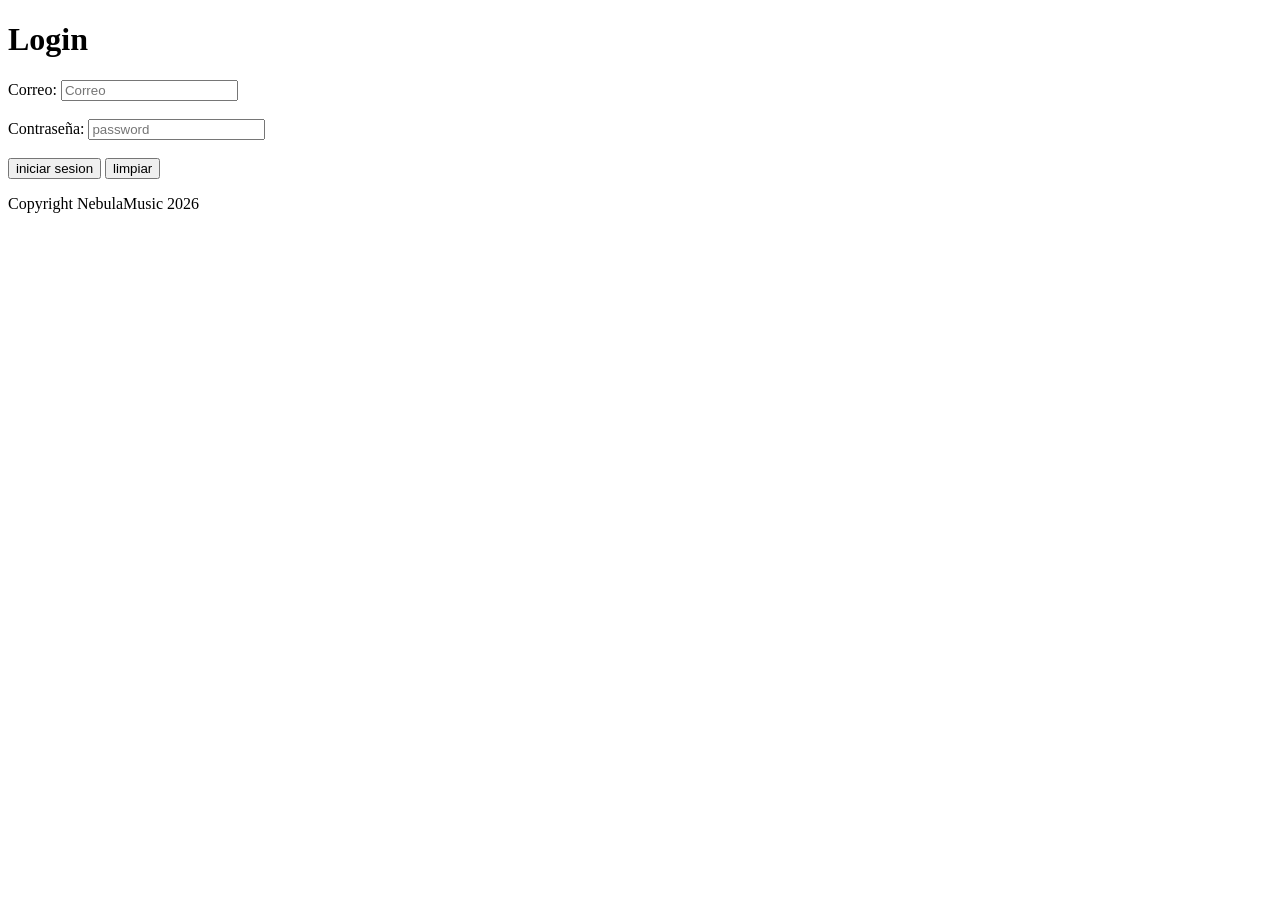
==== src/main/resources/templates/login.html @ 37b59b70 "Initial commit" ====
<!DOCTYPE html>
<html>

<head>
    <meta charset="utf-8">
    <meta http-equiv="X-UA-Compatible" content="IE=edge">
    <title>Nebula Music - login</title>
    <meta name="viewport" content="width=device-width, initial-scale=1.0">
    <link rel="stylesheet" href="../static/style-form.css">
</head>

<body>
    <h1>Login</h1>
    <main class="auth-card">
        <section class="auth-card">
            <form method="post" action="/autenticacion">
                <label for="correo">Correo: </label>
                <input type="email" id="correo" name="correo" placeholder="Correo">
                <br><br>
                <label for="contrasenia">Contraseña:</label>
                <input type="password" id="contrasenia" name="contrasenia" placeholder="password">
                <br><br>
                <input type="submit" value="iniciar sesion">
                <input type="reset" value="limpiar">
            </form>
        </section>
    </main>
    <footer>
        <p>Copyright NebulaMusic 2026</p>
    </footer>
</body>

</html>
---- src/main/resources/static/style-form.css ----
h1{
    text-align: left;
}
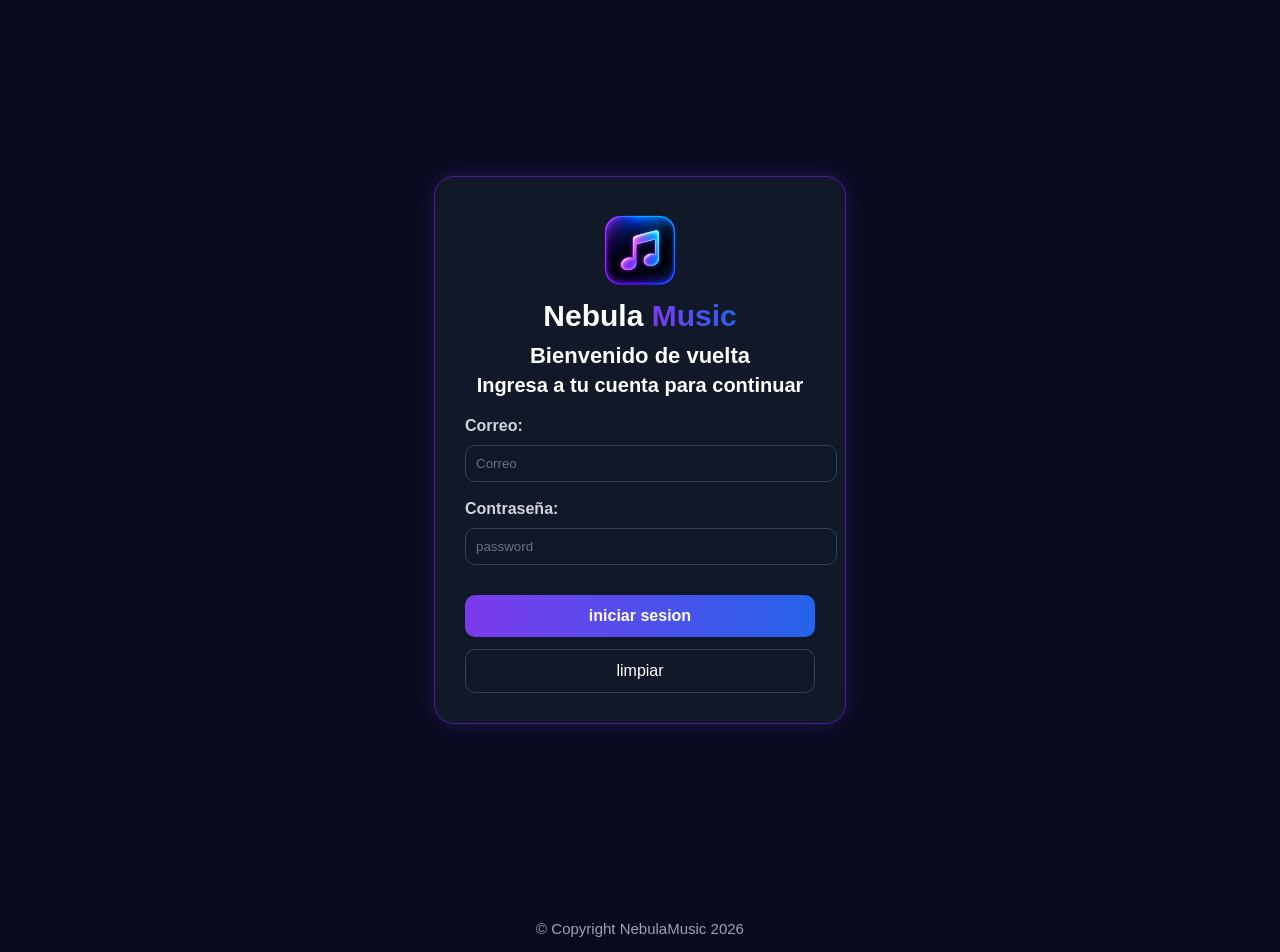
==== commit 69367638: "nebulaMusicPro" ====
--- a/src/main/resources/templates/login.html
+++ b/src/main/resources/templates/login.html
@@ -10,9 +10,12 @@
 </head>
 
 <body>
-    <h1>Login</h1>
-    <main class="auth-card">
+    <main class="auth-container">
         <section class="auth-card">
+            <img src="../static/nebula-music.png" alt="Nebula Music">
+            <h1>Nebula <span>Music</span></h1>
+            <h2>Bienvenido de vuelta</h2>
+            <h3>Ingresa a tu cuenta para continuar</h3>
             <form method="post" action="/autenticacion">
                 <label for="correo">Correo: </label>
                 <input type="email" id="correo" name="correo" placeholder="Correo">
@@ -26,7 +29,7 @@
         </section>
     </main>
     <footer>
-        <p>Copyright NebulaMusic 2026</p>
+        <p>© Copyright NebulaMusic 2026</p>
     </footer>
 </body>
 
--- a/src/main/resources/static/style-form.css
+++ b/src/main/resources/static/style-form.css
@@ -1,3 +1,145 @@
-h1{
-    text-align: left;
+body {
+    margin: 0;
+    background-color: #070b1d;
+    color: white;
+    font-family: arial, sans-serif;
+}
+
+.auth-container {
+    min-height: 100vh;
+    display: flex;
+    justify-content: center;
+    align-items: center;
+}
+
+.auth-card {
+    width: 350px;
+    padding: 30px;
+    background-color: #111827;
+    border: 1px solid #4c1d95;
+    border-radius: 15px;
+}
+
+img{
+    width: 25%;
+    display: block;
+    margin: 0 auto;
+    margin-bottom: 5px;
+}
+
+h1 {
+    color:white;
+    text-align: center;
+    font-size: 30px;
+    margin-bottom: 10px;
+    margin-top: 0px;
+}
+
+h1 span{
+    background: linear-gradient(90deg, #7c3aed, #2563eb);
+    background-clip: text;
+    color:transparent;
+}
+
+h2 {
+    text-align: center;
+    font-size: 22px;
+    color: white;
+    margin-bottom: 5px;
+    margin-top: 0px;
+}
+
+h3 {
+    text-align: center;
+    font-size: 20px;
+    color: white;
+    margin-top: 0;
+}
+
+label {
+    display: block;
+    margin-bottom: 10px;
+    font-weight: bold;
+    color: #d1d5db;
+}
+
+input[type="email"],
+input[type="password"] {
+    width: 100%;
+    padding: 10px;
+    background-color: #0f172a;
+    border: 1px solid #374151;
+    border-radius: 10px;
+    color: white;
+}
+
+input[type="submit"] {
+    background-color: #7c3aed;
+    color: white;
+}
+
+input[type="reset"] {
+    background-color: #1f2937;
+    color: white;
+}
+
+footer {
+    text-align: center;
+    color: #9ca3af;
+    margin-top: 20px;
+    font-size: 14px;
+}
+
+input::placeholder {
+    color: #6b7280;
+}
+
+input[type="submit"]:hover,
+input[type="reset"]:hover {
+    opacity: 0.8;
+}
+
+input[type="email"]:focus,
+input[type="password"]:focus {
+    outline: none;
+    border-color: #7c3aed;
+}
+
+input[type="submit"] {
+    background: linear-gradient(90deg, #7c3aed, #2563eb);
+    color: white;
+    border: none;
+    font-weight: bold;
+}
+
+input[type="reset"] {
+    background-color: #111827;
+    color: white;
+    border: 1px solid #374151;
+}
+
+.auth-card {
+    width: 350px;
+    padding: 30px;
+    background-color: #111827;
+    border: 1px solid #4c1d95;
+    border-radius: 20px;
+    box-shadow: 0 0 25px rgba(124, 58, 237, 0.25);
+}
+
+footer {
+    text-align: center;
+    margin-top: 20px;
+    color: #9ca3af;
+    font-size: 15px;
+}
+
+input[type="submit"],
+input[type="reset"] {
+    width: 100%;
+    padding: 12px;
+    margin-top: 12px;
+    border-radius: 10px;
+    font-size: 16px;
+    cursor: pointer;
 }
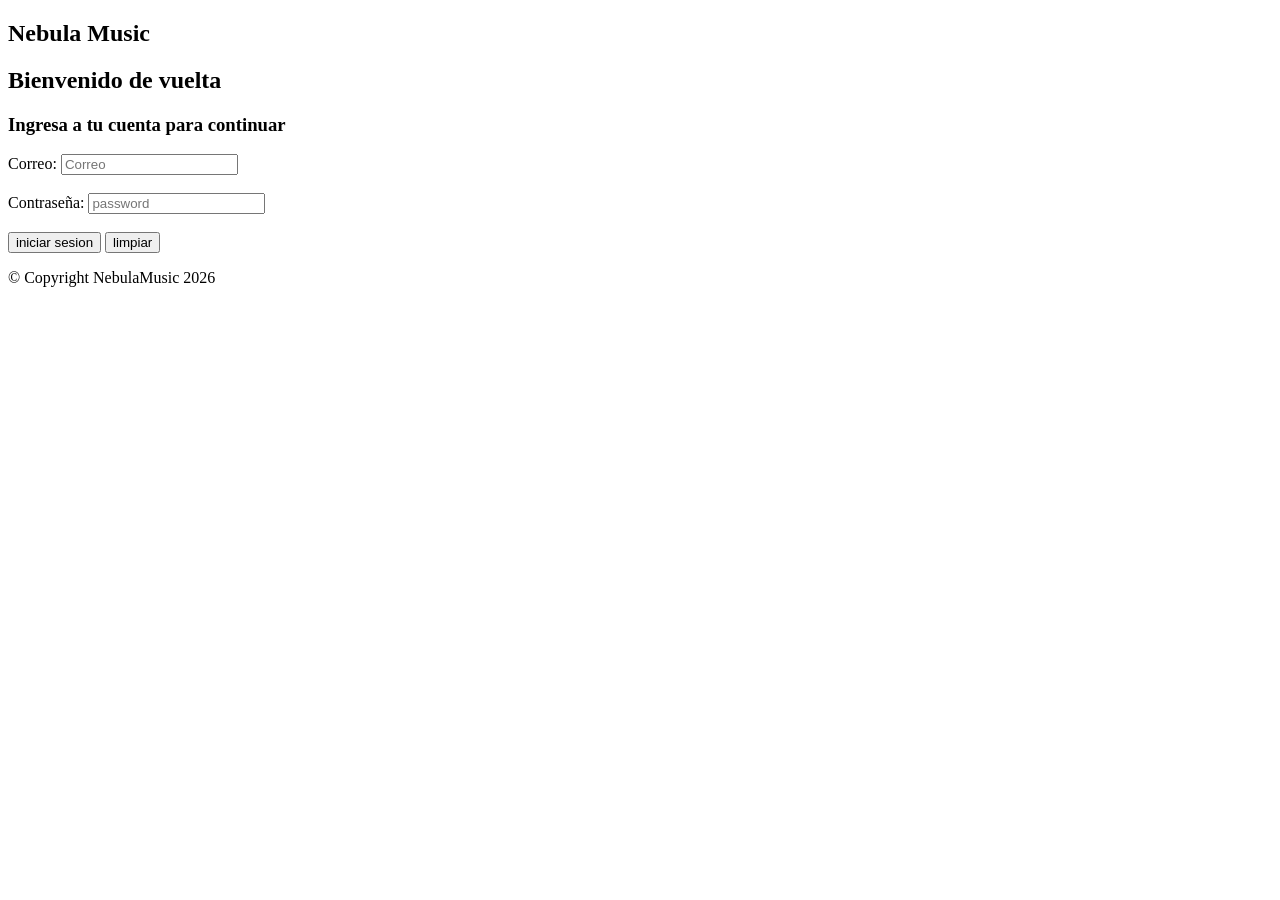
==== commit aef5c1a9: "nebulaMusic para la clase" ====
--- a/src/main/resources/templates/login.html
+++ b/src/main/resources/templates/login.html
@@ -6,13 +6,12 @@
     <meta http-equiv="X-UA-Compatible" content="IE=edge">
     <title>Nebula Music - login</title>
     <meta name="viewport" content="width=device-width, initial-scale=1.0">
-    <link rel="stylesheet" href="../static/style-form.css">
+    <!--<link rel="stylesheet" href="../static/style-form.css">-->
 </head>
 
 <body>
     <main class="auth-container">
         <section class="auth-card">
-            <img src="../static/nebula-music.png" alt="Nebula Music">
             <h1>Nebula <span>Music</span></h1>
             <h2>Bienvenido de vuelta</h2>
             <h3>Ingresa a tu cuenta para continuar</h3>
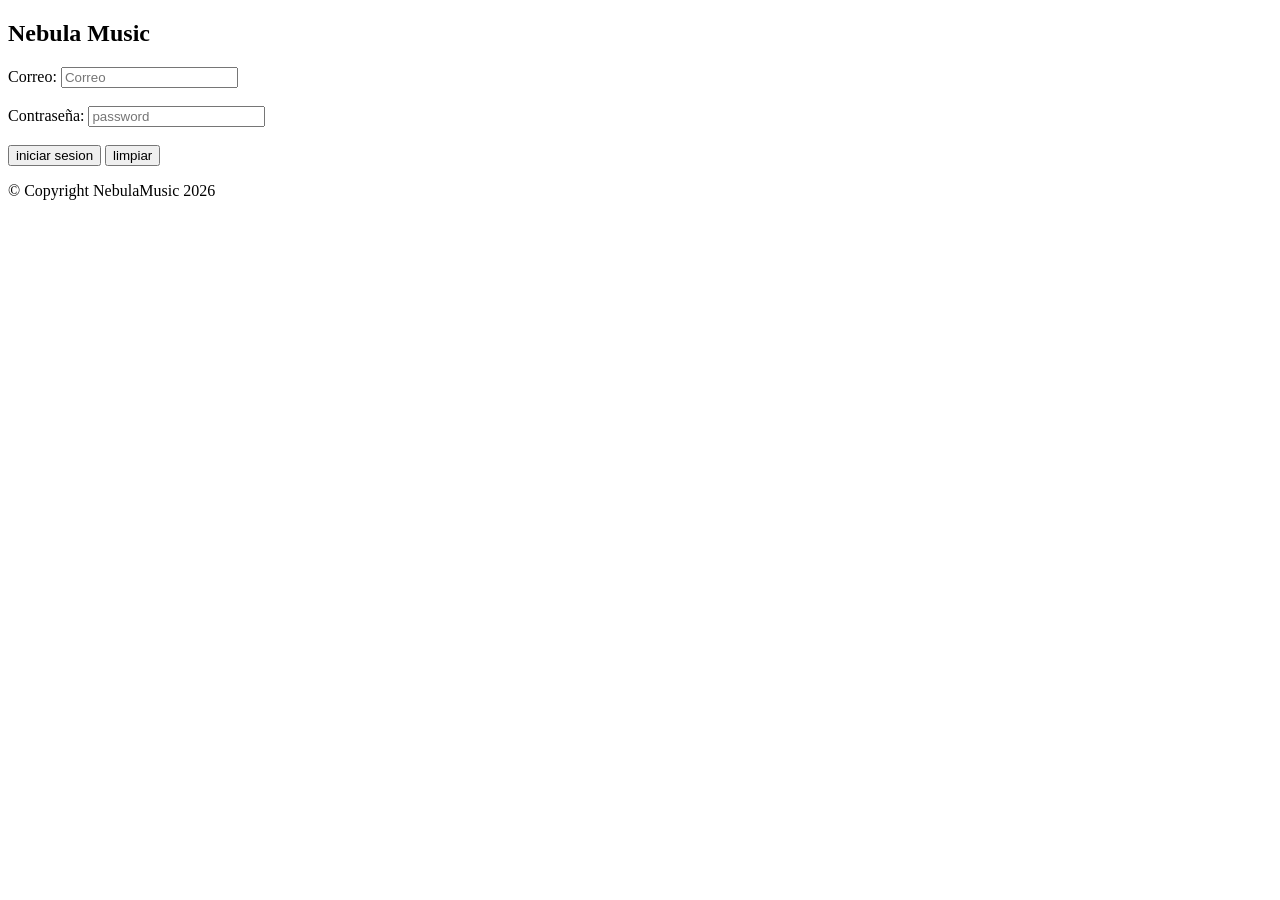
==== commit 6ae44f43: "ok" ====
--- a/src/main/resources/templates/login.html
+++ b/src/main/resources/templates/login.html
@@ -13,8 +13,6 @@
     <main class="auth-container">
         <section class="auth-card">
             <h1>Nebula <span>Music</span></h1>
-            <h2>Bienvenido de vuelta</h2>
-            <h3>Ingresa a tu cuenta para continuar</h3>
             <form method="post" action="/autenticacion">
                 <label for="correo">Correo: </label>
                 <input type="email" id="correo" name="correo" placeholder="Correo">
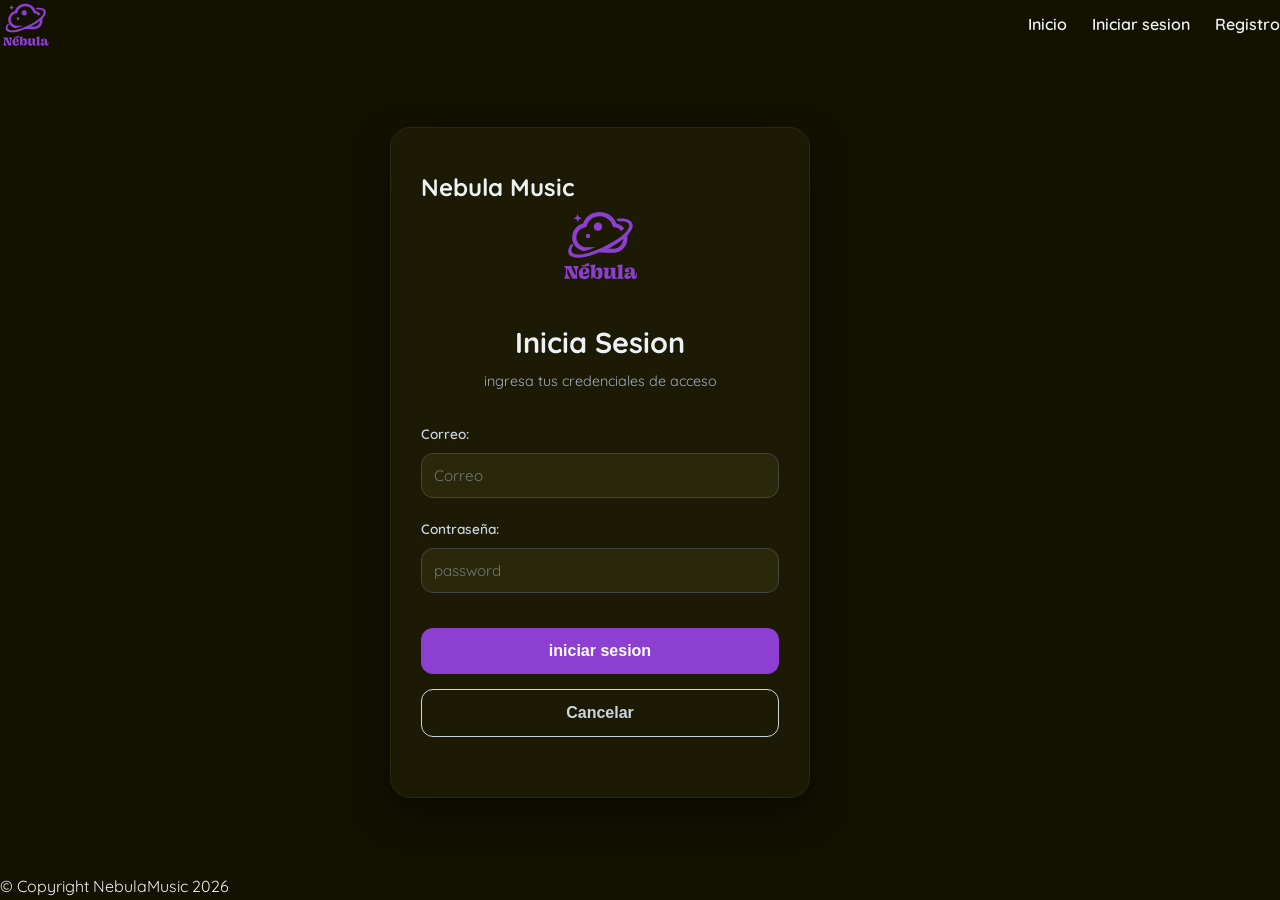
==== commit 849bdef8: "practica 7" ====
--- a/src/main/resources/templates/login.html
+++ b/src/main/resources/templates/login.html
@@ -6,28 +6,69 @@
     <meta http-equiv="X-UA-Compatible" content="IE=edge">
     <title>Nebula Music - login</title>
     <meta name="viewport" content="width=device-width, initial-scale=1.0">
-    <!--<link rel="stylesheet" href="../static/style-form.css">-->
+    <link rel="stylesheet" href="../static/styles/styles.css">
 </head>
 
 <body>
-    <main class="auth-container">
-        <section class="auth-card">
-            <h1>Nebula <span>Music</span></h1>
-            <form method="post" action="/autenticacion">
+
+<!-- Menu de navegacion -->
+<nav>
+    <a class="logo" href="index.html">
+        <img src="../static/imgs/nebula-03.svg" alt="logo nebula">
+    </a>
+
+    <input type="checkbox" id="menu-toggle">
+    <label for="menu-toggle" class="menu-button">
+        <span></span>
+        <span></span>
+        <span></span>
+    </label>
+    <ul>
+        <li><a href="index.html">Inicio</a></li>
+        <li><a href="login.html">Iniciar sesion</a></li>
+        <li><a href="registro.html">Registro</a></li>
+    </ul>
+</nav>
+
+
+<main class="auth-container">
+    <section class="auth-card">
+
+        <h1>Nebula <span>Music</span></h1>
+        <form method="post" action="/autenticacion" enctype="application/x-www-form-urlencoded">
+
+            <div class="form-logo">
+                <img src="../static/imgs/nebula-03.svg" alt="Nebula logo">
+            </div>
+
+            <div class="form-header">
+                <h3>Inicia Sesion</h3>
+                <p class="form-subtitle">ingresa tus credenciales de acceso</p>
+            </div>
+
+            <div class="form-group">
                 <label for="correo">Correo: </label>
                 <input type="email" id="correo" name="correo" placeholder="Correo">
-                <br><br>
+            </div>
+
+            <div class="form-group">
                 <label for="contrasenia">Contraseña:</label>
                 <input type="password" id="contrasenia" name="contrasenia" placeholder="password">
-                <br><br>
-                <input type="submit" value="iniciar sesion">
-                <input type="reset" value="limpiar">
-            </form>
-        </section>
-    </main>
-    <footer>
-        <p>© Copyright NebulaMusic 2026</p>
-    </footer>
+            </div>
+
+            <div class="form-group">
+                <button type="submit" class="btn-primary">iniciar sesion</button>
+                <button type="reset" class="btn-secondary">Cancelar</button>
+            </div>
+
+        </form>
+    </section>
+</main>
+
+<footer>
+    <p>© Copyright NebulaMusic 2026</p>
+</footer>
+
 </body>
 
 </html>
--- a/src/main/resources/static/styles/styles.css
+++ b/src/main/resources/static/styles/styles.css
@@ -0,0 +1,246 @@
+@import url('https://fonts.googleapis.com/css2?family=Quicksand:wght@300..700&display=swap');
+
+:root {
+    --bg-color-dark: #131200;
+    --card-bg-dark: #1c1a05;
+    --text-color-dark: #EDF2F4;
+    --links-color-dark: #EFBDEB;
+    --links-hober-dark: #8D91C7;
+    --nav-links: #8d3fd1;
+    --highlight: #EDF67D;
+    --radius: 12px;
+}
+
+* {
+    box-sizing: border-box;
+    margin: 0;
+    padding: 0;
+}
+
+body {
+    background-color: var(--bg-color-dark);
+    color: var(--text-color-dark);
+    font-family: 'Quicksand', sans-serif;
+    line-height: 1.6;
+    display: grid;
+    grid-template-rows: auto 1fr auto;
+    min-height: 100vh;
+}
+
+a {
+    color: var(--links-color-dark);
+    transition: color 0.3s ease;
+}
+
+a:hover {
+    color: var(--links-hober-dark);
+}
+
+nav {
+    display: flex;
+    justify-content: space-between;
+    align-items: center;
+    background-color: rgba(19, 18, 0, 0.95);
+    position: sticky;
+    top: 0;
+    z-index: 100;
+}
+
+nav .logo img {
+    height: 50px;
+    vertical-align: middle;
+}
+
+#menu-toggle {
+    display: none;
+}
+
+.menu-button {
+    display: none;
+    cursor: pointer;
+    flex-direction: column;
+    gap: 5px;
+    width: 30px;
+}
+
+.menu-button span {
+    display: block;
+    height: 3px;
+    width: 100%;
+    background-color: var(--text-color-dark);
+    border-radius: 2px;
+    transition: all 0.3s ease;
+}
+
+nav ul {
+    display: flex;
+    align-items: center;
+    list-style: none;
+    gap: 25px;
+}
+
+nav a {
+    color: var(--text-color-dark);
+    text-decoration: none;
+    font-weight: 600;
+    transition: color 0.3s ease;
+}
+
+main {
+    max-width: 1200px;
+    width: 100%;
+    margin: 30px 0;
+    padding: 0 20px;
+}
+
+.auth-container {
+    display: flex;
+    justify-content: center;
+    align-items: center;
+    padding: 40px 20px;
+}
+
+.auth-card {
+    background-color: var(--card-bg-dark);
+    width: 100%;
+    max-width: 420px;
+    padding: 40px 30px;
+    border-radius: 20px;
+    box-shadow: 0 15px 35px rgba(0, 0, 0, 0.5);
+    border: 1px solid #2A280A;
+    transition: max-width 0.3s ease;
+}
+
+.form-logo {
+    text-align: center;
+    margin-bottom: 25px;
+}
+
+.form-logo img {
+    height: 80px;
+}
+
+.form-header {
+    text-align: center;
+    margin-bottom: 30px;
+}
+
+.form-header h3 {
+    font-size: 1.8rem;
+    color: var(--text-color-dark);
+    margin-bottom: 5px;
+}
+
+.form-subtitle {
+    font-size: 0.9rem;
+    color: #A0AEC0;
+}
+
+.form-group {
+    margin-bottom: 20px;
+}
+
+.form-group label {
+    display: block;
+    font-size: 0.85rem;
+    font-weight: 600;
+    margin-bottom: 8px;
+    color: #CBD5E0;
+}
+
+input[type="text"],
+input[type="email"],
+input[type="password"],
+input[type="date"],
+select,
+textarea {
+    width: 100%;
+    padding: 12px;
+    border-radius: var(--radius);
+    border: 1px solid #444;
+    background-color: #2A280A;
+    color: var(--text-color-dark);
+    font-family: 'Quicksand', sans-serif;
+    font-size: 0.95rem;
+    -moz-box-sizing: border-box;
+    transition: border-color 0.3s ease, box-shadow 0.3s ease;
+}
+
+input:focus,
+select:focus,
+textarea:focus {
+    outline: none;
+    border-color: var(--highlight);
+    box-shadow: 0 0 8px rgba(237, 246, 125, 0.3);
+}
+
+button {
+    width: 100%;
+    padding: 14px;
+    border-radius: var(--radius);
+    border: none;
+    cursor: pointer;
+    font-weight: bold;
+    font-size: 1rem;
+    transition: all 0.3s ease;
+    margin-top: 15px;
+}
+
+.btn-primary {
+    background-color: var(--nav-links);
+    color: white;
+}
+
+.btn-primary:hover {
+    background-color: var(--highlight);
+    color: black;
+    box-shadow: 0 0 15px rgba(237, 246, 125, 0.4);
+}
+
+.btn-secondary {
+    background-color: transparent;
+    border: 1px solid #CBD5E0;
+    color: #CBD5E0;
+}
+
+.btn-secondary:hover {
+    background-color: #CBD5E0;
+    color: black;
+}
+
+@media (max-width: 768px) {
+    .menu-button {
+        display: flex;
+    }
+
+    nav ul {
+        position: absolute;
+        top: 100%;
+        left: 0;
+        width: 100%;
+        background-color: rgba(19, 18, 0, 0.98);
+        border-bottom: 2px solid #2A280a;
+        flex-direction: column;
+        padding: 20px 0;
+        gap: 20px;
+        display: none;
+        box-shadow: 0 10px 15px rgba(0, 0, 0, 0.5);
+    }
+
+    #menu-toggle:checked ~ ul {
+        display: flex;
+    }
+
+    #menu-toggle:checked ~ .menu-button span:nth-child(1) {
+        transform: rotate(45deg) translate(5px, 6px);
+    }
+
+    #menu-toggle:checked ~ .menu-button span:nth-child(2) {
+        opacity: 0;
+    }
+
+    #menu-toggle:checked ~ .menu-button span:nth-child(3) {
+        transform: rotate(-45deg) translate(5px, -7px);
+    }
+
+}
